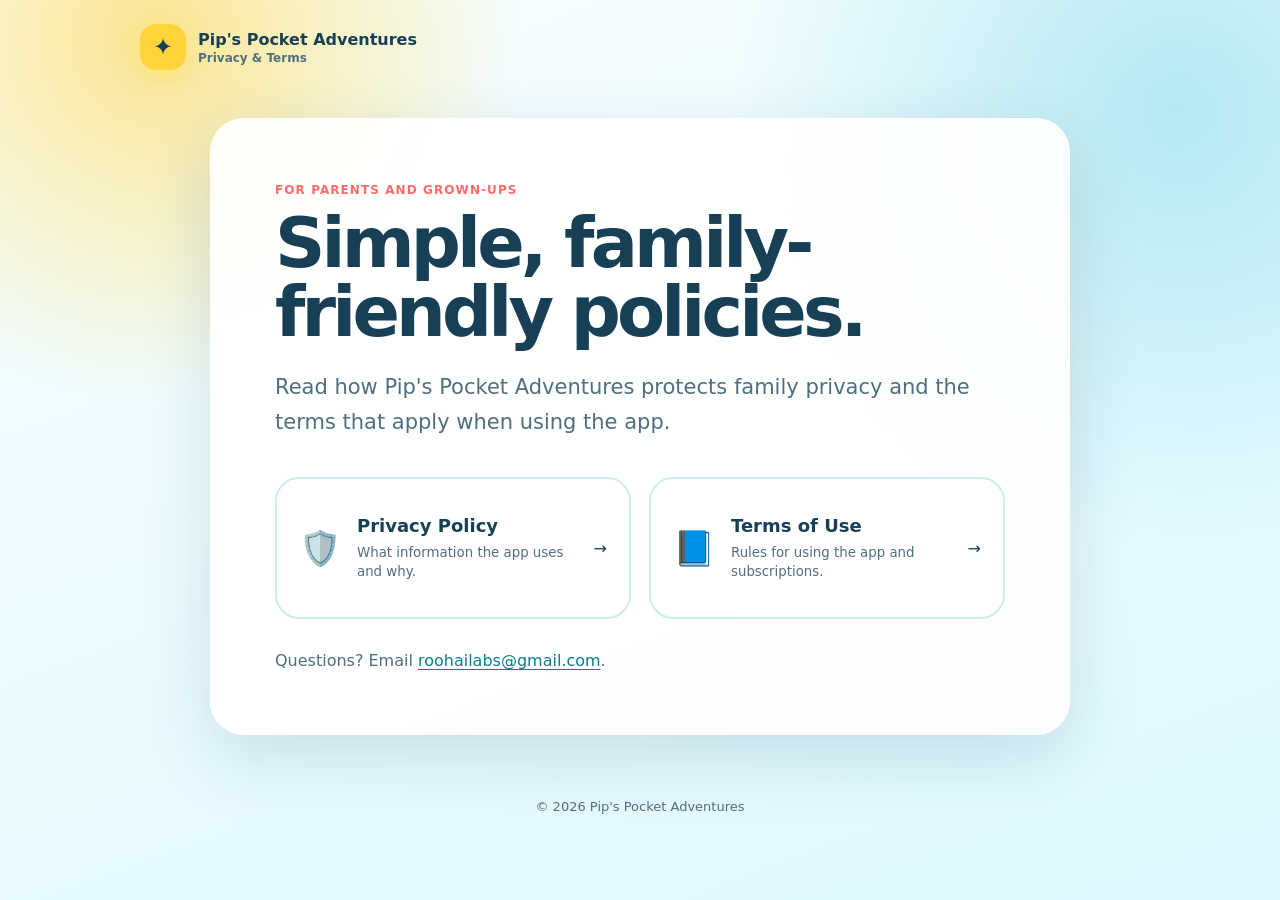
==== index.html @ 5707cfc5 "Add public privacy and terms pages" ====
<!doctype html>
<html lang="en">
  <head>
    <meta charset="UTF-8" />
    <meta name="viewport" content="width=device-width, initial-scale=1.0" />
    <meta name="theme-color" content="#22b8cf" />
    <meta
      name="description"
      content="Privacy Policy and Terms of Use for Pip's Pocket Adventures."
    />
    <link rel="stylesheet" href="styles.css" />
    <title>Pip's Pocket Adventures — Legal</title>
  </head>
  <body>
    <header class="site-header">
      <a class="brand" href="index.html" aria-label="Pip's Pocket Adventures legal home">
        <span class="brand-mark" aria-hidden="true">✦</span>
        <span>
          <strong>Pip's Pocket Adventures</strong>
          <small>Privacy &amp; Terms</small>
        </span>
      </a>
    </header>

    <main class="home-card">
      <p class="eyebrow">For parents and grown-ups</p>
      <h1>Simple, family-friendly policies.</h1>
      <p class="intro">
        Read how Pip's Pocket Adventures protects family privacy and the terms
        that apply when using the app.
      </p>

      <nav class="policy-links" aria-label="Legal documents">
        <a class="policy-link privacy-link" href="privacy.html">
          <span class="policy-icon" aria-hidden="true">🛡️</span>
          <span>
            <strong>Privacy Policy</strong>
            <small>What information the app uses and why.</small>
          </span>
          <span aria-hidden="true">→</span>
        </a>
        <a class="policy-link terms-link" href="terms.html">
          <span class="policy-icon" aria-hidden="true">📘</span>
          <span>
            <strong>Terms of Use</strong>
            <small>Rules for using the app and subscriptions.</small>
          </span>
          <span aria-hidden="true">→</span>
        </a>
      </nav>

      <p class="contact-line">
        Questions? Email
        <a href="mailto:roohailabs@gmail.com">roohailabs@gmail.com</a>.
      </p>
    </main>

    <footer>
      <span>© 2026 Pip's Pocket Adventures</span>
    </footer>
  </body>
</html>
---- styles.css ----
:root {
  color-scheme: light;
  --ink: #173f56;
  --muted: #506f7e;
  --paper: #ffffff;
  --sky: #dff8ff;
  --aqua: #22b8cf;
  --aqua-dark: #087f8c;
  --sun: #ffd43b;
  --coral: #ff6b6b;
  --line: #ccecf2;
  --shadow: 0 24px 70px rgb(23 63 86 / 14%);
}

* {
  box-sizing: border-box;
}

html {
  min-height: 100%;
  background:
    radial-gradient(circle at 12% 4%, rgb(255 212 59 / 55%), transparent 23rem),
    radial-gradient(circle at 92% 12%, rgb(34 184 207 / 28%), transparent 28rem),
    linear-gradient(160deg, #f8feff 0%, var(--sky) 100%);
}

body {
  min-height: 100vh;
  margin: 0;
  color: var(--ink);
  font-family:
    Inter, ui-rounded, "SF Pro Rounded", "Segoe UI", system-ui, -apple-system,
    BlinkMacSystemFont, sans-serif;
}

a {
  color: var(--aqua-dark);
  text-underline-offset: 0.18em;
}

.site-header {
  width: min(1000px, calc(100% - 32px));
  margin: 0 auto;
  padding: 24px 0;
  display: flex;
  align-items: center;
  justify-content: space-between;
  gap: 24px;
}

.brand {
  display: inline-flex;
  align-items: center;
  gap: 12px;
  color: var(--ink);
  text-decoration: none;
}

.brand-mark {
  width: 46px;
  height: 46px;
  display: grid;
  place-items: center;
  border-radius: 16px;
  color: var(--ink);
  background: var(--sun);
  box-shadow: 0 8px 20px rgb(255 212 59 / 35%);
  font-size: 24px;
}

.brand strong,
.brand small {
  display: block;
}

.brand strong {
  font-size: 16px;
}

.brand small {
  margin-top: 2px;
  color: var(--muted);
  font-size: 12px;
  font-weight: 700;
}

.header-links {
  display: flex;
  align-items: center;
  gap: 18px;
}

.header-links a {
  padding: 8px 4px;
  color: var(--muted);
  font-size: 14px;
  font-weight: 800;
  text-decoration: none;
}

.header-links a[aria-current="page"] {
  color: var(--aqua-dark);
  border-bottom: 3px solid var(--sun);
}

.home-card,
.policy-card {
  width: min(860px, calc(100% - 32px));
  margin: 24px auto 64px;
  padding: clamp(28px, 6vw, 64px);
  border: 1px solid rgb(255 255 255 / 75%);
  border-radius: 34px;
  background: rgb(255 255 255 / 92%);
  box-shadow: var(--shadow);
}

.home-card {
  min-height: 560px;
  display: flex;
  flex-direction: column;
  justify-content: center;
}

.eyebrow {
  margin: 0 0 12px;
  color: var(--coral);
  font-size: 12px;
  font-weight: 900;
  letter-spacing: 0.09em;
  text-transform: uppercase;
}

h1 {
  max-width: 720px;
  margin: 0;
  font-size: clamp(40px, 7vw, 70px);
  line-height: 0.98;
  letter-spacing: -0.055em;
}

.intro {
  max-width: 700px;
  margin: 24px 0 0;
  color: var(--muted);
  font-size: clamp(18px, 2.5vw, 21px);
  line-height: 1.65;
}

.policy-links {
  margin-top: 38px;
  display: grid;
  grid-template-columns: repeat(2, minmax(0, 1fr));
  gap: 18px;
}

.policy-link {
  min-height: 142px;
  padding: 22px;
  display: grid;
  grid-template-columns: auto 1fr auto;
  align-items: center;
  gap: 16px;
  border: 2px solid var(--line);
  border-radius: 24px;
  color: var(--ink);
  background: var(--paper);
  text-decoration: none;
  transition:
    transform 150ms ease,
    box-shadow 150ms ease,
    border-color 150ms ease;
}

.policy-link:hover,
.policy-link:focus-visible {
  transform: translateY(-3px);
  border-color: var(--aqua);
  box-shadow: 0 15px 34px rgb(34 184 207 / 18%);
}

.policy-icon {
  font-size: 34px;
}

.policy-link strong,
.policy-link small {
  display: block;
}

.policy-link strong {
  font-size: 18px;
}

.policy-link small {
  margin-top: 7px;
  color: var(--muted);
  line-height: 1.45;
}

.contact-line {
  margin: 32px 0 0;
  color: var(--muted);
}

.policy-card h1 {
  margin-bottom: 26px;
}

.policy-card section {
  margin-top: 38px;
  padding-top: 4px;
}

.policy-card h2 {
  margin: 0 0 12px;
  font-size: clamp(22px, 3vw, 28px);
  letter-spacing: -0.025em;
}

.policy-card p,
.policy-card li {
  color: var(--muted);
  font-size: 16px;
  line-height: 1.75;
}

.policy-card p {
  margin: 0 0 14px;
}

.policy-card ul {
  margin: 12px 0 0;
  padding-left: 24px;
}

.bottom-links {
  margin-top: 48px;
  padding-top: 24px;
  display: flex;
  flex-wrap: wrap;
  gap: 18px;
  border-top: 2px solid var(--line);
}

.bottom-links a {
  font-weight: 800;
}

footer {
  width: min(860px, calc(100% - 32px));
  margin: 0 auto;
  padding: 0 0 38px;
  color: var(--muted);
  text-align: center;
  font-size: 13px;
}

@media (max-width: 680px) {
  .site-header {
    align-items: flex-start;
  }

  .brand strong {
    max-width: 180px;
  }

  .header-links {
    gap: 10px;
  }

  .policy-links {
    grid-template-columns: 1fr;
  }

  .home-card,
  .policy-card {
    margin-top: 10px;
    border-radius: 26px;
  }
}
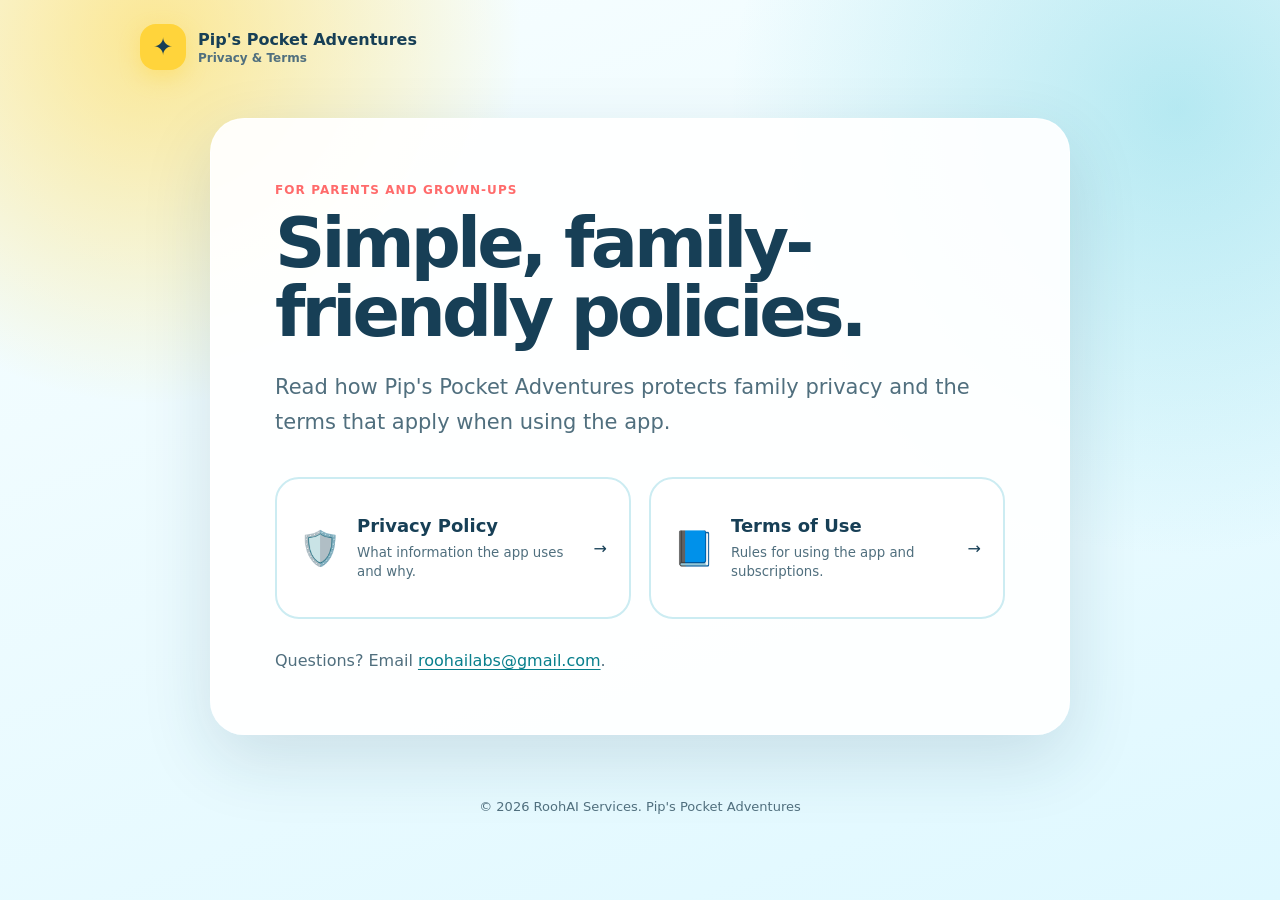
==== commit d9b8a8bd: "Attribute Pip content and artwork to RoohAI Services" ====
--- a/index.html
+++ b/index.html
@@ -56,7 +56,7 @@
     </main>
 
     <footer>
-      <span>© 2026 Pip's Pocket Adventures</span>
+      <span>© 2026 RoohAI Services. Pip's Pocket Adventures</span>
     </footer>
   </body>
 </html>
